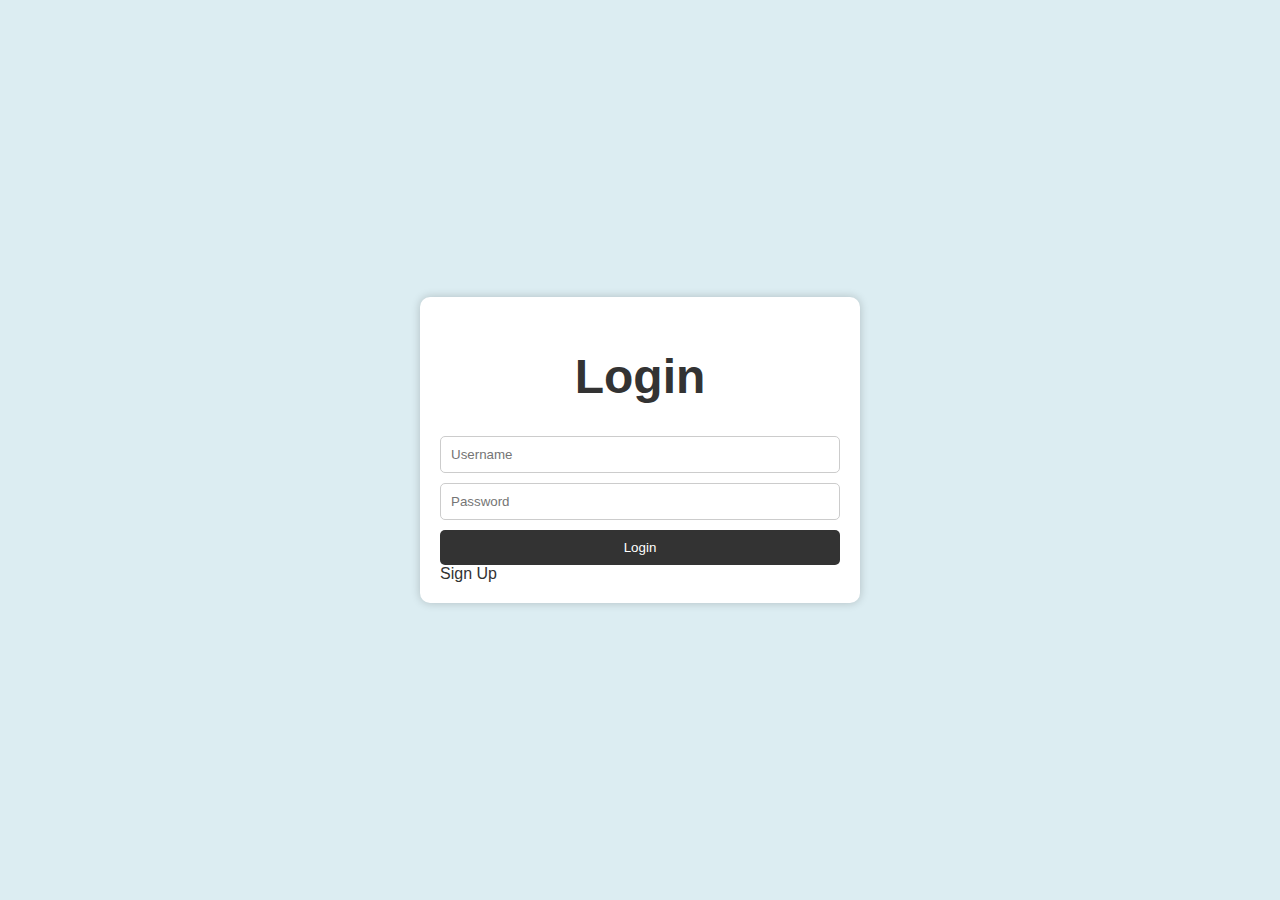
==== ai_detected_images/src/templates/login.html @ f98f2508 "login css updated" ====
<!DOCTYPE html>
<html lang="en">
<head>
    <meta charset="UTF-8">
    <meta name="viewport" content="width=device-width, initial-scale=1.0">
    <title>Login</title>
    <link rel="stylesheet" href="styles.css">
</head>
<body>
    <style>
        /* styles.css */

/* Base styles for cleaner and more maintainable code */
/* Base styles */
body {
  margin: 0;
  font-family: -apple-system, BlinkMacSystemFont, "Segoe UI", Roboto, sans-serif;
  font-size: 16px;
  color: #333;
  background-color: #dcedf2;
}

/* Layout containers */
.container {
  display: flex;
  justify-content: center;
  align-items: center;
  min-height: 100vh;
}

.container2 {
  flex-direction: column;
  gap: 1rem;
  border: 2px solid #333;
  border-radius: 20px;
  box-shadow: 0px 0px 10px 0px rgba(0, 0, 0, 0.2); /* Adjust shadow intensity for better visibility */
  width: 50%;
  min-height: 60vh;
  display: flex;
  justify-content: center;
  align-items: center;
  margin: 0 auto; /* Center container on the page */
  padding: 2rem; /* Add some padding for breathing room */
  background-color: #fff; /* Light background for better contrast */
}

/* Heading */
h1 {
  font-size: 3rem;
  margin-bottom: 2rem;
  text-align: center;
}

/* Buttons */
button {
  background-color: #333; /* Darker blue for better contrast */
  color: #fff;
  border: none;
  padding: 10px 20px;
  border-radius: 5px;
  cursor: pointer;
  transition: all 0.2s ease-in-out;
}

button:hover {
  background-color: #292929; /* Darker shade on hover */
  opacity: 1; /* Remove hover opacity reduction */
}

/* Accessibility improvements */
a {
  text-decoration: none; /* Remove default underline */
  color: inherit; /* Inherit text color from parent element */
}

button:focus {
  outline: 2px solid #333; /* Focus ring for better keyboard navigation */
}

/* Additional styles for login and signup pages */

/* Form container */
.form-container {
  width: 400px;
  padding: 20px;
  border-radius: 10px;
  box-shadow: 0px 0px 10px 0px rgba(0, 0, 0, 0.2);
  background-color: #fff;
}

/* Form input fields */
.form-container input[type="text"],
.form-container input[type="password"] {
  width: 100%;
  padding: 10px;
  margin-bottom: 10px;
  border: 1px solid #ccc;
  border-radius: 5px;
  box-sizing: border-box;
}

/* Submit button */
.form-container button {
  width: 100%;
  padding: 10px;
  border: none;
  border-radius: 5px;
  background-color: #333;
  color: #fff;
  cursor: pointer;
}

.form-container button:hover {
  background-color: #292929;
}

    </style>
    <div class="container">
        <div class="form-container">
            <h1>Login</h1>
            <form action="/login" method="post">
                <input type="text" name="username" placeholder="Username" required>
                <input type="password" name="password" placeholder="Password" required>
                <button type="submit">Login</button>
            </form>
            <a href="/signup">Sign Up</a>
        </div>
    </div>
</body>
</html>
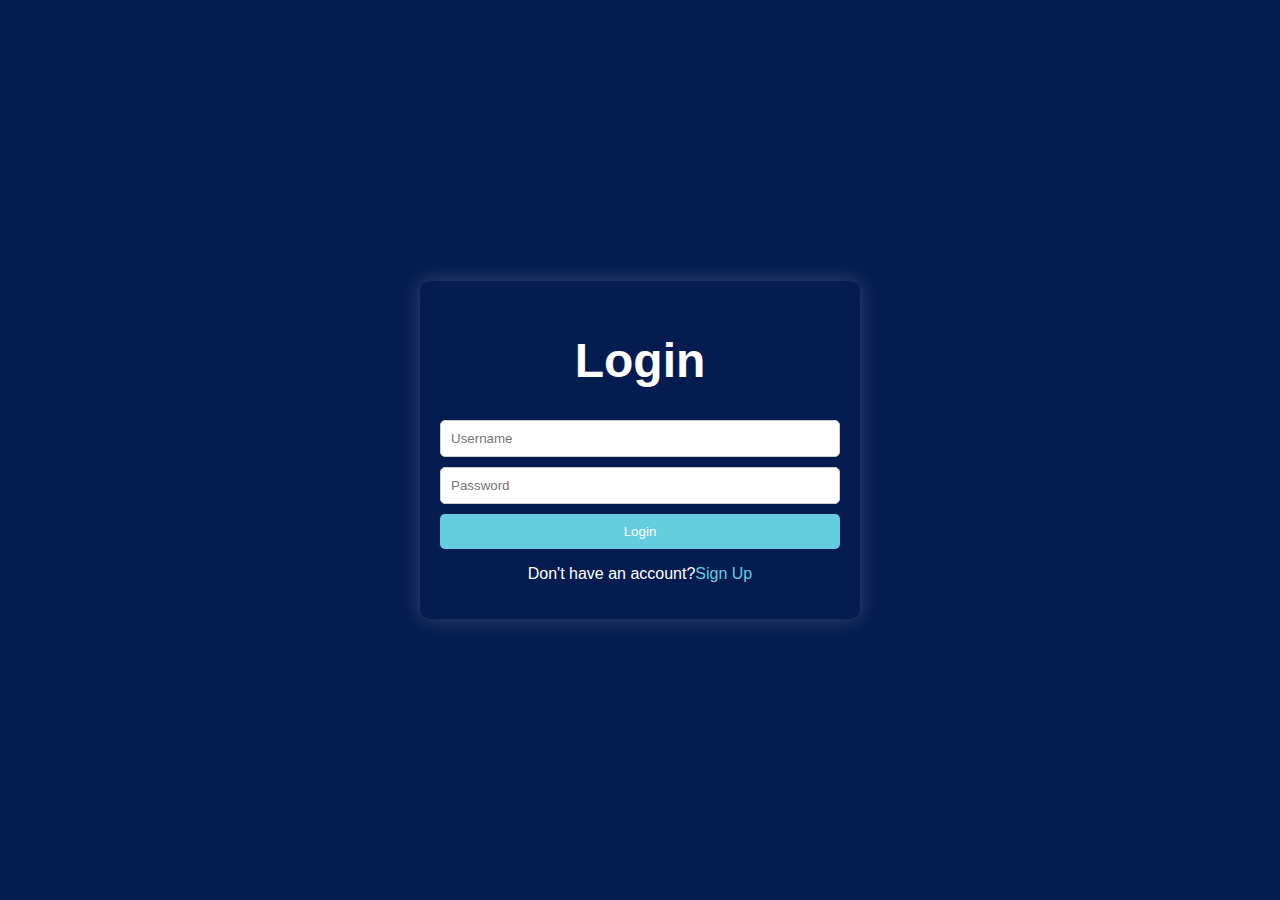
==== commit e4d4fbbb: "changes made in css" ====
--- a/ai_detected_images/src/templates/login.html
+++ b/ai_detected_images/src/templates/login.html
@@ -15,9 +15,11 @@
 body {
   margin: 0;
   font-family: -apple-system, BlinkMacSystemFont, "Segoe UI", Roboto, sans-serif;
+  background: url("{{ url_for('static', filename='Group 15@2x.png') }}") no-repeat center bottom fixed;
+  background-size: 100%;
   font-size: 16px;
   color: #333;
-  background-color: #dcedf2;
+  background-color: #051C50;
 }
 
 /* Layout containers */
@@ -49,11 +51,12 @@
   font-size: 3rem;
   margin-bottom: 2rem;
   text-align: center;
+  color:white;
 }
 
 /* Buttons */
 button {
-  background-color: #333; /* Darker blue for better contrast */
+  background-color: #64CDE0; /* Darker blue for better contrast */
   color: #fff;
   border: none;
   padding: 10px 20px;
@@ -63,16 +66,20 @@
 }
 
 button:hover {
-  background-color: #292929; /* Darker shade on hover */
+  background-color: #85aff3; /* Darker shade on hover */
   opacity: 1; /* Remove hover opacity reduction */
 }
 
 /* Accessibility improvements */
 a {
   text-decoration: none; /* Remove default underline */
-  color: inherit; /* Inherit text color from parent element */
+  color: #64CDE0; /* Inherit text color from parent element */
 }
-
+p {
+  margin-top: 1rem; /* Add space above the paragraph */
+  text-align: center; /* Center align the text */
+  color: white;
+}
 button:focus {
   outline: 2px solid #333; /* Focus ring for better keyboard navigation */
 }
@@ -82,10 +89,11 @@
 /* Form container */
 .form-container {
   width: 400px;
+  
   padding: 20px;
   border-radius: 10px;
-  box-shadow: 0px 0px 10px 0px rgba(0, 0, 0, 0.2);
-  background-color: #fff;
+  box-shadow: 0px 0px 20px 0px rgba(255, 255, 255, 0.2);
+  
 }
 
 /* Form input fields */
@@ -105,13 +113,24 @@
   padding: 10px;
   border: none;
   border-radius: 5px;
-  background-color: #333;
+  background-color: #64CDE0;
   color: #fff;
   cursor: pointer;
 }
 
 .form-container button:hover {
-  background-color: #292929;
+  background-color: #1e3bcb;
+}
+
+.left-image {
+  position: absolute;
+  top: 0;
+  left: -20%;
+  
+  bottom: 10%;
+  height: 100%; /* Extend from top to bottom */
+  z-index: 0;
+  
 }
 
     </style>
@@ -123,8 +142,9 @@
                 <input type="password" name="password" placeholder="Password" required>
                 <button type="submit">Login</button>
             </form>
-            <a href="/signup">Sign Up</a>
+            <p> Don't have an account?<a href="/signup">Sign Up</a></p>
         </div>
+        <img src="C:\Users\DELL\Desktop\Face_detection\ai_detected_images\src\static\ai-article-pic10-removebg-preview.png" alt="Bottom Left Image" class="left-image">
     </div>
 </body>
 </html>
